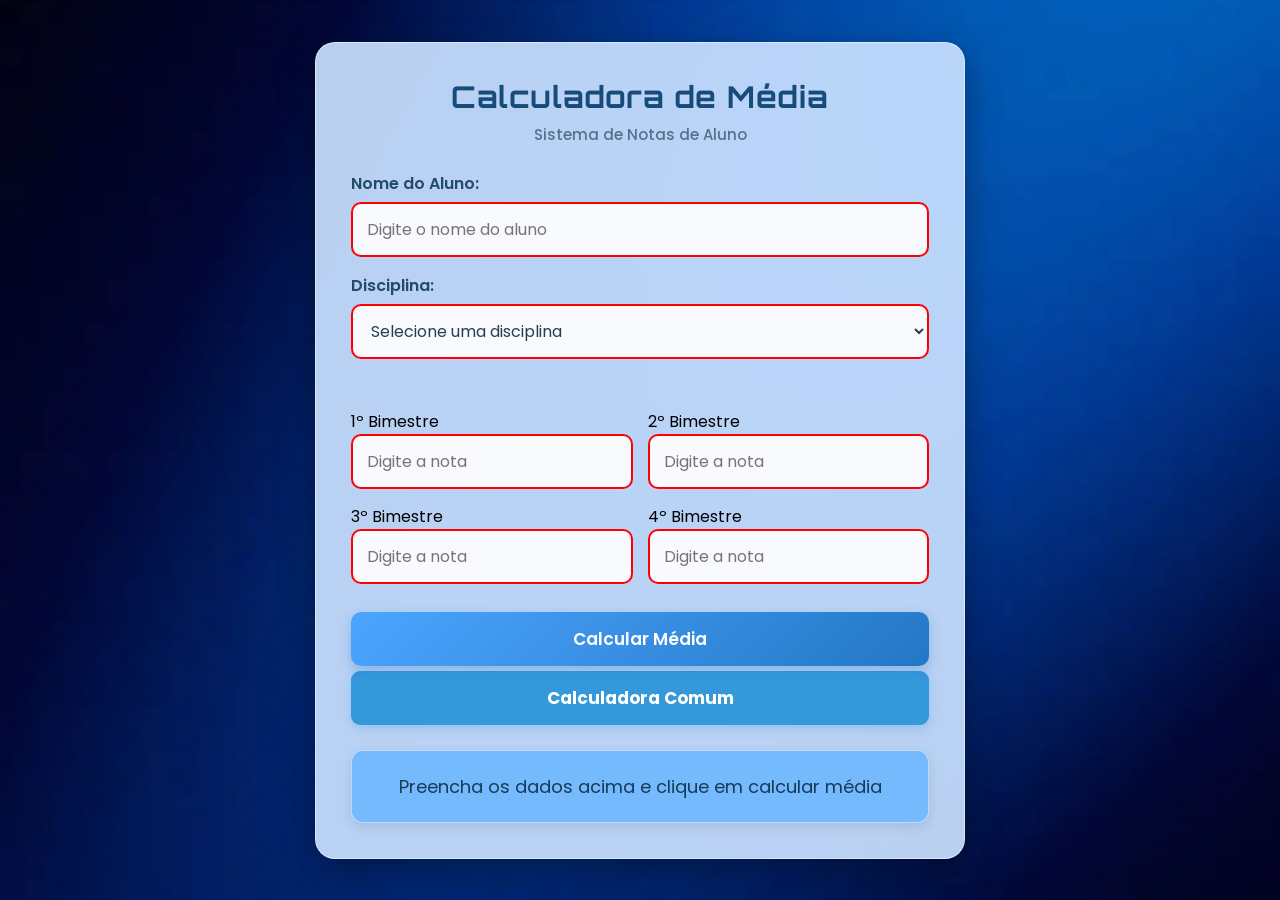
==== index.html @ b92982ee "Add files via upload" ====
<!DOCTYPE html>
<html lang="pt-BR">

<head>
    <meta charset="UTF-8">
    <meta name="viewport" content="width=device-width, initial-scale=1.0">

    <title>Calculadora de Média</title>

    <link rel="preconnect" href="https://fonts.googleapis.com">
    <link rel="preconnect" href="https://fonts.gstatic.com" crossorigin>

    <link href="https://fonts.googleapis.com/css2?family=Orbitron:wght@500;600;700&family=Poppins:wght@400;500;600;700&display=swap" rel="stylesheet">

    <link rel="stylesheet" href="./css/styles.css">
</head>

<body>

    <div class="container">

        <h1>Calculadora de Média</h1>
        <p class="subtitulo">Sistema de Notas de Aluno</p>

        <div id="formulario">

            <label for="nome">Nome do Aluno:</label>

            <input 
                type="text" 
                id="nome" 
                placeholder="Digite o nome do aluno" 
                required
            >

            <label for="disciplina">Disciplina:</label>

            <select id="disciplina" required>
                <option value="">Selecione uma disciplina</option>
                <option value="FDD">Fundamentos do Design Digital</option>
                <option value="FTDI">Fotografia Digital</option>
                <option value="PRAAI">Projetos de Áudio e Vídeo I</option>
            </select>

        </div>

        <br>
        <br>

        <div class="notas">

            <div>
                <label>1º Bimestre</label>

                <input 
                    type="number" 
                    id="nota1"
                    placeholder="Digite a nota" 
                    min="0"
                    max="10"
                    step="0.1"
                    required
                >
            </div>

            <div>
                <label>2º Bimestre</label>

                <input 
                    type="number" 
                    id="nota2"
                    placeholder="Digite a nota" 
                    min="0"
                    max="10"
                    step="0.1"
                    required
                >
            </div>

            <div>
                <label>3º Bimestre</label>

                <input 
                    type="number" 
                    id="nota3"
                    placeholder="Digite a nota" 
                    min="0"
                    max="10"
                    step="0.1"
                    required
                >
            </div>

            <div>
                <label>4º Bimestre</label>

                <input 
                    type="number" 
                    id="nota4"
                    placeholder="Digite a nota" 
                    min="0"
                    max="10"
                    step="0.1"
                    required
                >
            </div>

        </div>

        <div>

            <button id="calcular" onclick="calcularMedia()">
                Calcular Média
            </button>

            <button id="novocalculo" onclick="calcularNovo()">
                Calcular Novamente
            </button>

            <a href="" id="link">Calculadora Comum</a>

        </div>

        <div id="resultado" class="resultado">
            <p>Preencha os dados acima e clique em calcular média</p>
        </div>

      
    </div>

    <script src="./calcular-media.js"></script>

</body>

</html>
---- css/styles.css ----
* {
    box-sizing: border-box;
    margin: 0;
    padding: 0;
} /* configuração geral */

body {
    font-family: 'Poppins', sans-serif;
    min-height: 100vh;
    display: flex;
    justify-content: center;
    align-items: center;

    background-image: url("./cosmos_1590385557.jpeg");
    background-size: cover;
    background-position: center;
    background-repeat: no-repeat;

    padding: 20px;
} /* Página toda */


/* CAIXA PRINCIPAL */

.container {
    width: 90%;
    max-width: 650px;
    padding: 35px;

    background: rgba(201, 225, 255, 0.92);

    border: 1px solid rgba(255, 255, 255, 0.5);
    border-radius: 20px;

    box-shadow: 0 10px 35px rgba(0, 0, 0, 0.35);

    backdrop-filter: blur(8px);
} /* .container é a caixa principal da calculadora. */


/* TÍTULO */

h1 {
    text-align: center;
    color: #164b7a;

    margin-bottom: 8px;

    font-family: 'Orbitron', sans-serif;
    font-size: 30px;
    font-weight: 700;

    letter-spacing: 1px;
} /* estilizando o título Calculadora de Média. */


/* SUBTÍTULO */

.subtitulo {
    text-align: center;
    color: #55708a;

    margin-bottom: 25px;

    font-size: 15px;
    font-weight: 500;
} /* Sistema de Notas de Aluno. */


/* LABELS */

#formulario label {
    display: block;

    margin-top: 16px;
    margin-bottom: 6px;

    font-weight: 600;
    color: #244b68;
} /* estilizando os textos como:
-Nome do Aluno
-Disciplina */


/* CAMPOS */

input,
select {
    width: 100%;
    padding: 13px 14px;

    border: 2px solid red;
    border-radius: 10px;

    background: rgba(255, 255, 255, 0.9);

    color: #263f52;

    font-family: 'Poppins', sans-serif;
    font-size: 16px;

    transition: 0.3s;
} /* estilizando os campos de texto e o campo de seleção. */


/* CAMPO SELECIONADO */

input:focus,
select:focus {
    outline: none;

    border: 2px solid rgb(0, 83, 155);

    box-shadow: 0 0 0 3px rgba(0, 83, 155, 0.18);

    background: white;
} /* muda a cor da caixa de texto ao digitar */


/* CAMPO PREENCHIDO CORRETAMENTE */

input:valid,
select:valid {
    background-color: #d6e2ff;

    border: 2px solid rgb(0, 83, 155);

    outline: none;
} /* vai validar */


/* NOTAS */

.notas {
    display: grid;

    grid-template-columns: 1fr 1fr;

    gap: 15px;
} /* Organiza as quatro notas usando CSS Grid */


/* BOTÃO */

button {
    width: 100%;

    margin-top: 28px;
    padding: 14px;

    border: none;
    border-radius: 10px;

    background: linear-gradient(
        135deg,
        #4ba5ff,
        #2477c5
    );

    color: white;

    font-family: 'Poppins', sans-serif;
    font-size: 17px;
    font-weight: 600;

    cursor: pointer;

    box-shadow: 0 5px 12px rgba(36, 119, 197, 0.3);

    transition: 0.3s;
} /* Estiliza os dois botões. */


/* BOTÃO AO PASSAR O MOUSE */

button:hover {
    background: linear-gradient(
        135deg,
        #2477c5,
        #18558e
    );

    transform: translateY(-2px);

    box-shadow: 0 8px 18px rgba(36, 119, 197, 0.4);
} /* Quando o mouse passa por cima, move o botão 2 pixels para cima, dando uma sensação de que ele está "subindo". */


/* BOTÃO AO CLICAR */

button:active {
    transform: translateY(0);
} /* O botão volta para a posição normal, criando um pequeno efeito de clique. */


/* BOTÃO CALCULAR NOVAMENTE */

#novocalculo {
    display: none;
} /* O botão começa escondido e aparece depois do cálculo. */


/* RESULTADO */

.resultado {
    margin-top: 25px;
    padding: 22px;

    background: rgba(101, 181, 255, 0.8);

    border: 1px solid rgba(255, 255, 255, 0.5);
    border-radius: 12px;

    text-align: center;

    font-size: 18px;
    color: #173b59;

    box-shadow: 0 4px 12px rgba(0, 0, 0, 0.1);
} /* É a caixa onde aparece o resultado:
-MÉDIA: 7.5
-APROVADO e etc */


/* APROVADO */

.aprovado {
    color: #087a3d;

    font-weight: 700;
    font-size: 24px;

    margin-top: 8px;
}


/* REPROVADO */

.reprovado {
    color: #c20000;

    font-weight: 700;
    font-size: 24px;

    margin-top: 8px;
}


/* RECUPERAÇÃO */

.recuperacao {
    color: #b18a00;

    font-weight: 700;
    font-size: 24px;

    margin-top: 8px;
}

#link{
     display: block;

    width: 100%;

    padding: 14px;

    margin-top: 5px;

    border-radius: 9px;

    background: #3498db;

    color: white;

    text-align: center;

    text-decoration: none;

    font-size: 17px;

    font-weight: bold;

    box-shadow:
        0 4px 10px rgba(52, 152, 219, 0.25);

    transition: 0.2s;
}

#link:hover{
    background:#18558e;
}
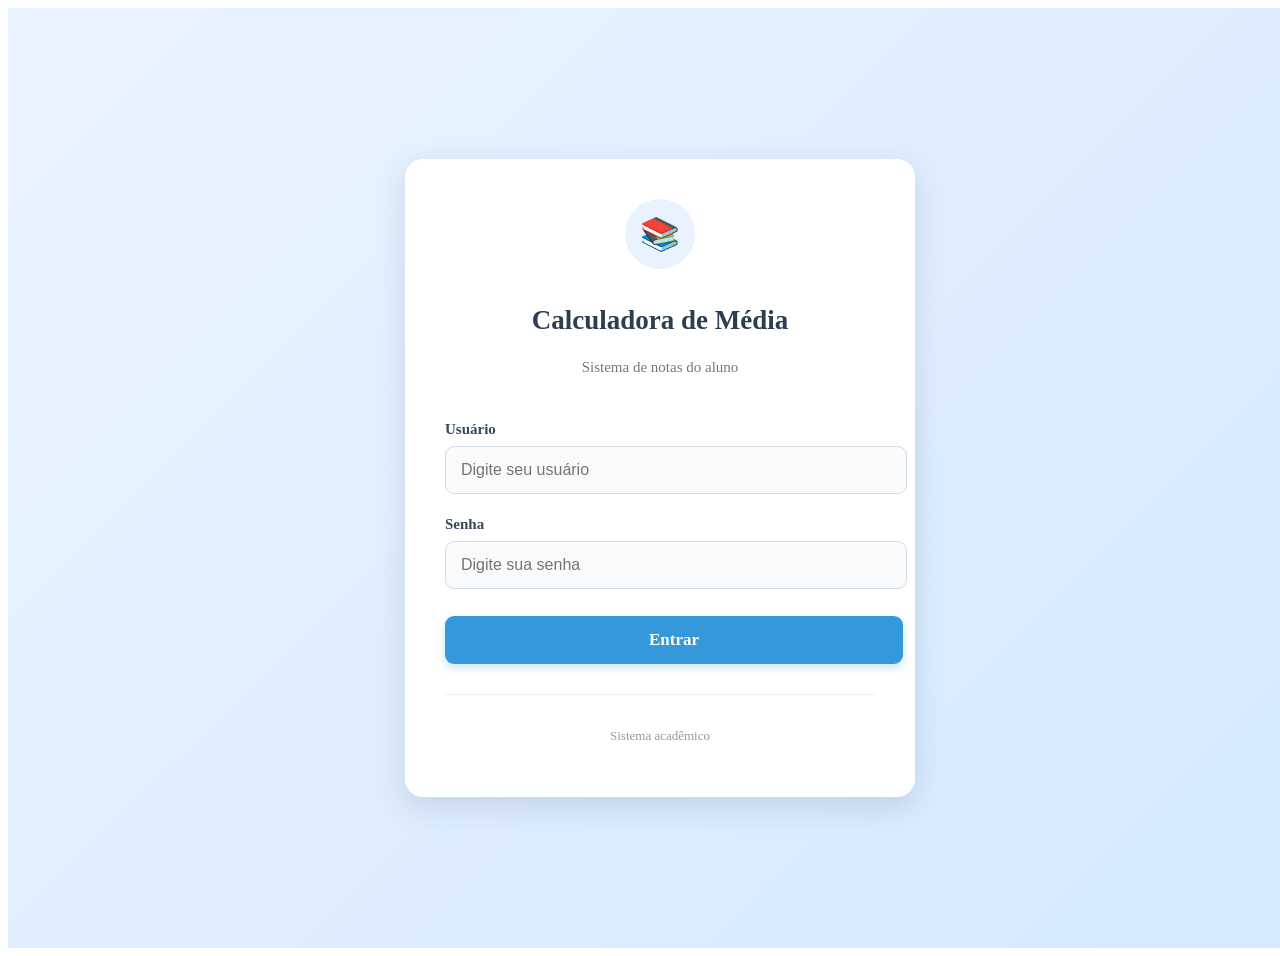
==== commit 56624d9d: "Add files via upload" ====
--- a/index.html
+++ b/index.html
@@ -1,134 +1,70 @@
 <!DOCTYPE html>
-<html lang="pt-BR">
+<html lang="pt-br">
 
 <head>
     <meta charset="UTF-8">
     <meta name="viewport" content="width=device-width, initial-scale=1.0">
 
-    <title>Calculadora de Média</title>
+    <title>Login - Calculadora de Média</title>
 
-    <link rel="preconnect" href="https://fonts.googleapis.com">
-    <link rel="preconnect" href="https://fonts.gstatic.com" crossorigin>
-
-    <link href="https://fonts.googleapis.com/css2?family=Orbitron:wght@500;600;700&family=Poppins:wght@400;500;600;700&display=swap" rel="stylesheet">
-
-    <link rel="stylesheet" href="./css/styles.css">
+    <link rel="stylesheet" href="./login.css">
 </head>
 
 <body>
 
-    <div class="container">
+    <div class="login-container">
 
-        <h1>Calculadora de Média</h1>
-        <p class="subtitulo">Sistema de Notas de Aluno</p>
+        <div class="login-card">
 
-        <div id="formulario">
+            <div class="login-header">
 
-            <label for="nome">Nome do Aluno:</label>
+                <div class="icone">📚</div>
 
-            <input 
-                type="text" 
-                id="nome" 
-                placeholder="Digite o nome do aluno" 
-                required
-            >
+                <h1>Calculadora de Média</h1>
 
-            <label for="disciplina">Disciplina:</label>
+                <p>
+                    Sistema de notas do aluno
+                </p>
 
-            <select id="disciplina" required>
-                <option value="">Selecione uma disciplina</option>
-                <option value="FDD">Fundamentos do Design Digital</option>
-                <option value="FTDI">Fotografia Digital</option>
-                <option value="PRAAI">Projetos de Áudio e Vídeo I</option>
-            </select>
+            </div>
 
-        </div>
+            <div class="login-form">
 
-        <br>
-        <br>
+                <label for="usuario">Usuário</label>
 
-        <div class="notas">
-
-            <div>
-                <label>1º Bimestre</label>
-
-                <input 
-                    type="number" 
-                    id="nota1"
-                    placeholder="Digite a nota" 
-                    min="0"
-                    max="10"
-                    step="0.1"
+                <input
+                    type="text"
+                    id="usuario"
+                    placeholder="Digite seu usuário"
                     required
                 >
+
+                <label for="senha">Senha</label>
+
+                <input
+                    type="password"
+                    id="senha"
+                    placeholder="Digite sua senha"
+                    required
+                >
+
+                <a href="./media.html" class="botao">
+                    Entrar
+                </a>
+
             </div>
 
-            <div>
-                <label>2º Bimestre</label>
+            <div class="login-footer">
 
-                <input 
-                    type="number" 
-                    id="nota2"
-                    placeholder="Digite a nota" 
-                    min="0"
-                    max="10"
-                    step="0.1"
-                    required
-                >
-            </div>
+                <p>
+                    Sistema acadêmico
+                </p>
 
-            <div>
-                <label>3º Bimestre</label>
-
-                <input 
-                    type="number" 
-                    id="nota3"
-                    placeholder="Digite a nota" 
-                    min="0"
-                    max="10"
-                    step="0.1"
-                    required
-                >
-            </div>
-
-            <div>
-                <label>4º Bimestre</label>
-
-                <input 
-                    type="number" 
-                    id="nota4"
-                    placeholder="Digite a nota" 
-                    min="0"
-                    max="10"
-                    step="0.1"
-                    required
-                >
             </div>
 
         </div>
 
-        <div>
-
-            <button id="calcular" onclick="calcularMedia()">
-                Calcular Média
-            </button>
-
-            <button id="novocalculo" onclick="calcularNovo()">
-                Calcular Novamente
-            </button>
-
-            <a href="" id="link">Calculadora Comum</a>
-
-        </div>
-
-        <div id="resultado" class="resultado">
-            <p>Preencha os dados acima e clique em calcular média</p>
-        </div>
-
-      
     </div>
-
-    <script src="./calcular-media.js"></script>
 
 </body>
 
--- a/login.css
+++ b/login.css
@@ -0,0 +1,214 @@
+/* ==============================
+   TELA DE LOGIN
+================================= */
+
+.login-container {
+    min-height: 100vh;
+    width: 100%;
+
+    display: flex;
+    justify-content: center;
+    align-items: center;
+
+    padding: 20px;
+
+    background: linear-gradient(
+        135deg,
+        #eaf4ff,
+        #d4e9ff
+    );
+}
+
+
+/* CARTÃO DE LOGIN */
+
+.login-card {
+    width: 100%;
+    max-width: 430px;
+
+    background: white;
+
+    border-radius: 18px;
+
+    padding: 40px;
+
+    box-shadow:
+        0 10px 30px rgba(44, 62, 80, 0.15);
+
+    text-align: center;
+}
+
+
+/* CABEÇALHO */
+
+.login-header {
+    display: flex;
+    flex-direction: column;
+    align-items: center;
+
+    margin-bottom: 30px;
+}
+
+.icone {
+    width: 70px;
+    height: 70px;
+
+    margin-bottom: 18px;
+
+    display: flex;
+    justify-content: center;
+    align-items: center;
+
+    background: #e8f3ff;
+
+    border-radius: 50%;
+
+    font-size: 32px;
+}
+
+.login-header h1 {
+    margin-bottom: 8px;
+
+    color: #2c3e50;
+
+    font-size: 27px;
+}
+
+.login-header p {
+    color: #777;
+
+    font-size: 15px;
+}
+
+
+/* FORMULÁRIO */
+
+.login-form {
+    width: 100%;
+
+    text-align: left;
+}
+
+.login-form label {
+    display: block;
+
+    margin-bottom: 8px;
+
+    color: #34495e;
+
+    font-size: 15px;
+
+    font-weight: bold;
+}
+
+.login-form input {
+    width: 100%;
+
+    padding: 14px 15px;
+
+    margin-bottom: 22px;
+
+    border: 1px solid #d5dce3;
+
+    border-radius: 9px;
+
+    background: #f8fafc;
+
+    color: #2c3e50;
+
+    font-size: 16px;
+
+    transition: 0.2s;
+}
+
+
+/* CAMPO AO CLICAR */
+
+.login-form input:focus {
+    outline: none;
+
+    border-color: #3498db;
+
+    background: white;
+
+    box-shadow:
+        0 0 0 3px rgba(52, 152, 219, 0.15);
+}
+
+
+/* BOTÃO */
+
+.botao {
+    display: block;
+
+    width: 100%;
+
+    padding: 14px;
+
+    margin-top: 5px;
+
+    border-radius: 9px;
+
+    background: #3498db;
+
+    color: white;
+
+    text-align: center;
+
+    text-decoration: none;
+
+    font-size: 17px;
+
+    font-weight: bold;
+
+    box-shadow:
+        0 4px 10px rgba(52, 152, 219, 0.25);
+
+    transition: 0.2s;
+}
+
+
+/* EFEITO DO BOTÃO */
+
+.botao:hover {
+    background: #2980b9;
+
+    transform: translateY(-1px);
+
+    box-shadow:
+        0 6px 14px rgba(52, 152, 219, 0.30);
+}
+
+
+/* RODAPÉ */
+
+.login-footer {
+    margin-top: 30px;
+
+    padding-top: 20px;
+
+    border-top: 1px solid #eeeeee;
+
+    text-align: center;
+}
+
+.login-footer p {
+    color: #999;
+
+    font-size: 13px;
+}
+
+
+/* RESPONSIVIDADE */
+
+@media (max-width: 500px) {
+
+    .login-card {
+        padding: 30px 25px;
+    }
+
+    .login-header h1 {
+        font-size: 23px;
+    }
+
+}
